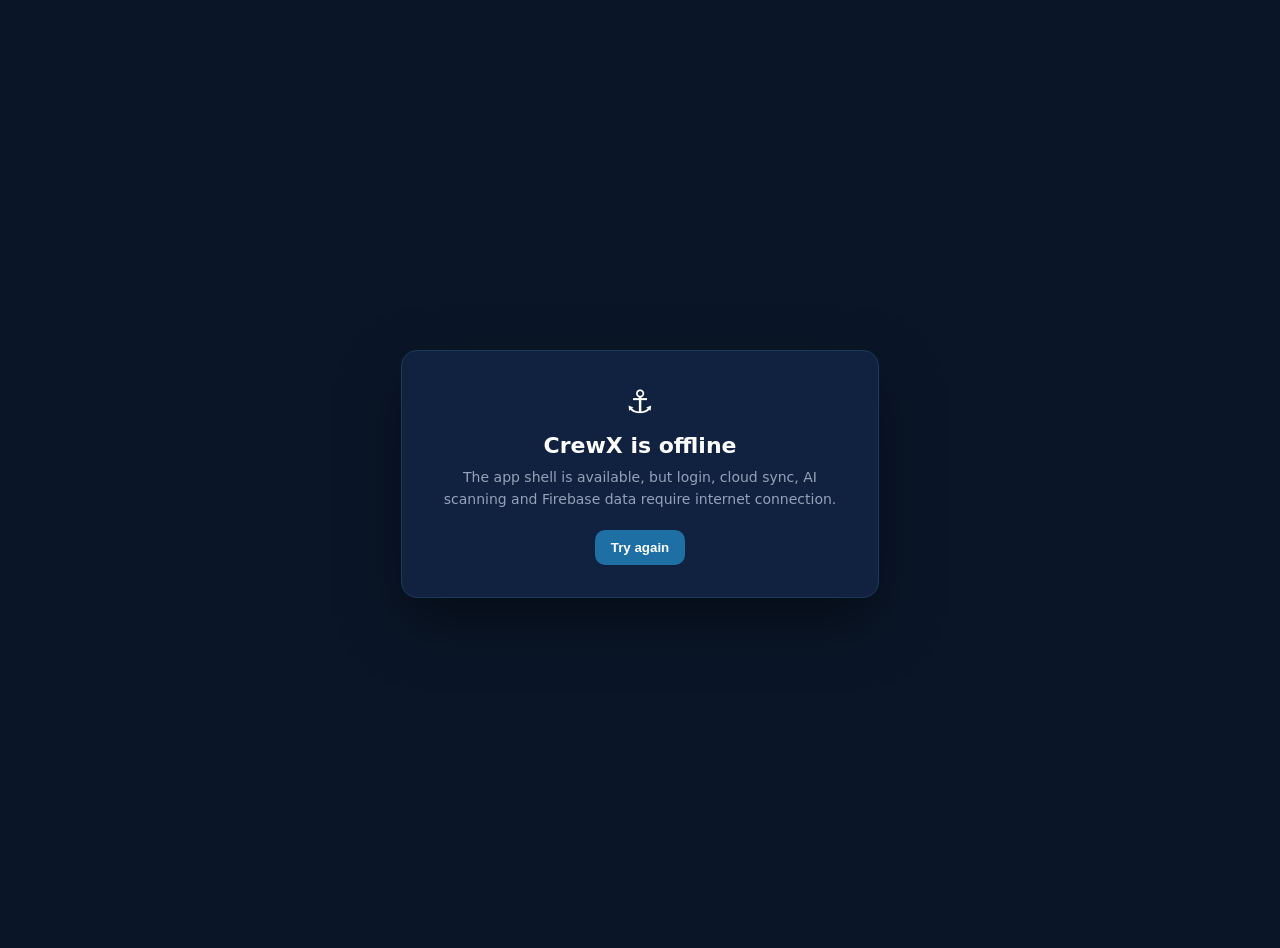
==== offline.html @ 2a9e22a1 "Create offline.html" ====
<!DOCTYPE html>
<html lang="en">
<head>
  <meta charset="UTF-8"/>
  <meta name="viewport" content="width=device-width, initial-scale=1.0"/>
  <title>CrewX Offline</title>
  <meta name="theme-color" content="#0a1628"/>
  <style>
    body {
      margin: 0;
      min-height: 100vh;
      background: #0a1628;
      color: #ffffff;
      font-family: system-ui, -apple-system, BlinkMacSystemFont, "Segoe UI", sans-serif;
      display: flex;
      align-items: center;
      justify-content: center;
      padding: 24px;
      text-align: center;
    }

    .card {
      max-width: 420px;
      background: #112240;
      border: 1px solid #1a3a5c;
      border-radius: 16px;
      padding: 32px 28px;
      box-shadow: 0 24px 64px rgba(0,0,0,0.45);
    }

    .logo {
      font-size: 32px;
      margin-bottom: 12px;
    }

    h1 {
      font-size: 22px;
      margin: 0 0 8px;
    }

    p {
      color: #94a3b8;
      font-size: 14px;
      line-height: 1.6;
      margin: 0 0 20px;
    }

    button {
      background: #1d6fa4;
      color: white;
      border: 0;
      border-radius: 10px;
      padding: 10px 16px;
      font-weight: 700;
      cursor: pointer;
    }

    button:hover {
      background: #38bdf8;
    }
  </style>
</head>
<body>
  <div class="card">
    <div class="logo">⚓</div>
    <h1>CrewX is offline</h1>
    <p>
      The app shell is available, but login, cloud sync, AI scanning and Firebase data require internet connection.
    </p>
    <button onclick="location.reload()">Try again</button>
  </div>
</body>
</html>
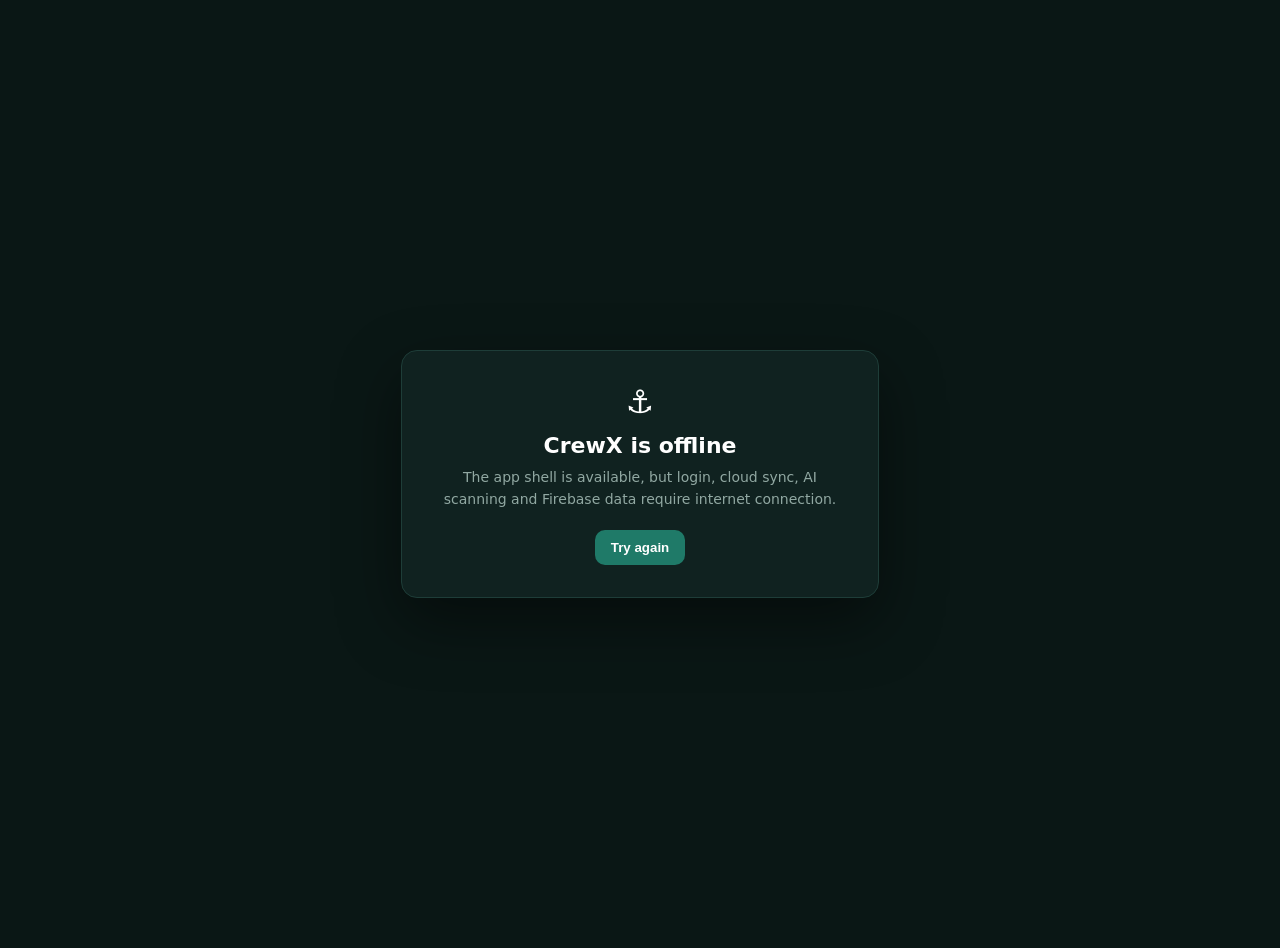
==== commit a1be9ac6: "Update offline.html" ====
--- a/offline.html
+++ b/offline.html
@@ -4,12 +4,12 @@
   <meta charset="UTF-8"/>
   <meta name="viewport" content="width=device-width, initial-scale=1.0"/>
   <title>CrewX Offline</title>
-  <meta name="theme-color" content="#0a1628"/>
+  <meta name="theme-color" content="#0a1715"/>
   <style>
     body {
       margin: 0;
       min-height: 100vh;
-      background: #0a1628;
+      background: #0a1715;
       color: #ffffff;
       font-family: system-ui, -apple-system, BlinkMacSystemFont, "Segoe UI", sans-serif;
       display: flex;
@@ -21,8 +21,8 @@
 
     .card {
       max-width: 420px;
-      background: #112240;
-      border: 1px solid #1a3a5c;
+      background: #102220;
+      border: 1px solid #1e3d38;
       border-radius: 16px;
       padding: 32px 28px;
       box-shadow: 0 24px 64px rgba(0,0,0,0.45);
@@ -39,14 +39,14 @@
     }
 
     p {
-      color: #94a3b8;
+      color: #91a8a2;
       font-size: 14px;
       line-height: 1.6;
       margin: 0 0 20px;
     }
 
     button {
-      background: #1d6fa4;
+      background: #1f7a68;
       color: white;
       border: 0;
       border-radius: 10px;
@@ -56,7 +56,7 @@
     }
 
     button:hover {
-      background: #38bdf8;
+      background: #4fd1b5;
     }
   </style>
 </head>
